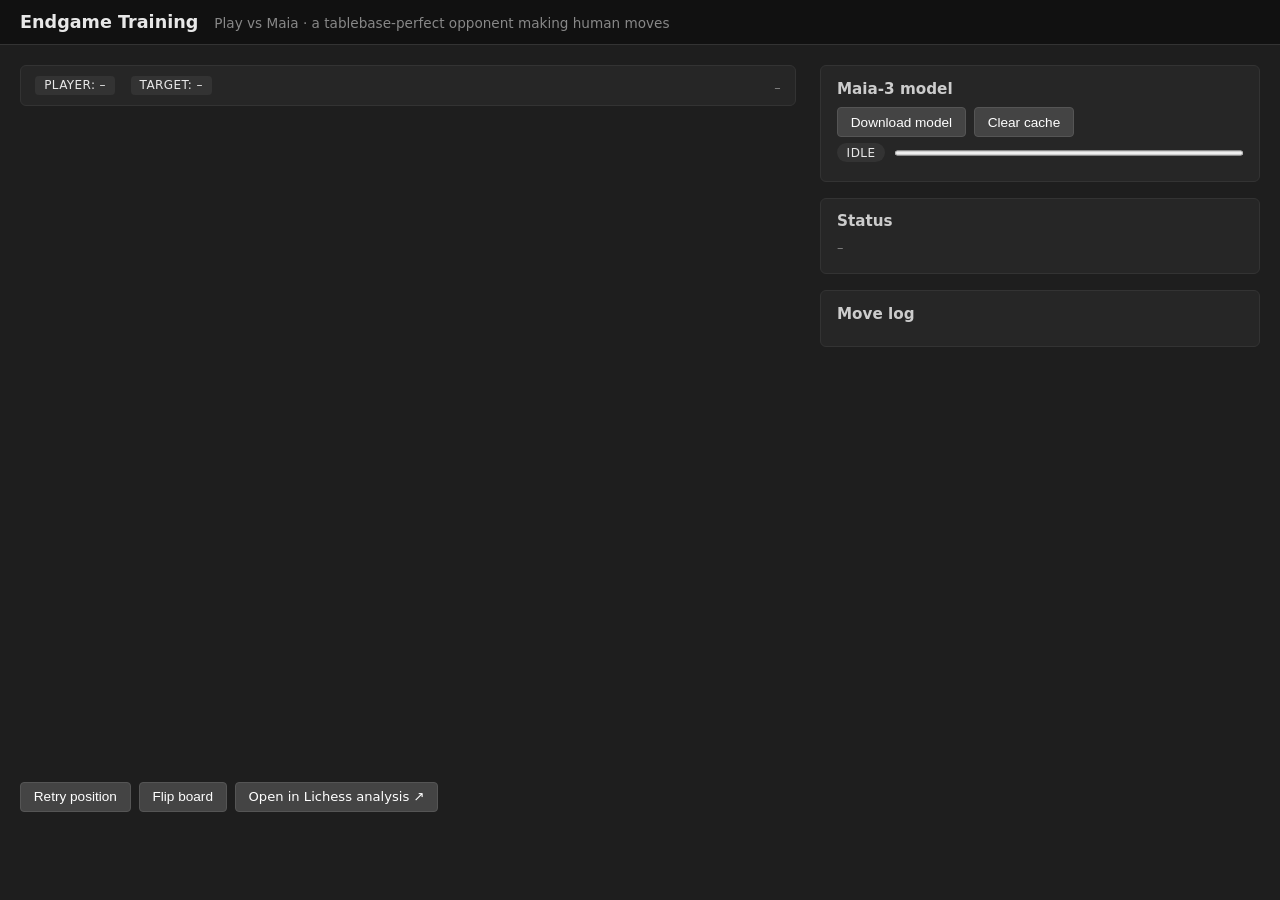
==== endgame_training.html @ 11d36320 "Small title change" ====
<!DOCTYPE html>
<html lang="en">
<head>
  <meta charset="UTF-8" />
  <meta name="viewport" content="width=device-width, initial-scale=1.0" />
  <title>Maia Local — Endgame Training</title>
  <link rel="stylesheet" href="./vendor/chessground.base.css" />
  <link rel="stylesheet" href="./vendor/chessground.brown.css" />
  <link rel="stylesheet" href="./vendor/chessground.cburnett.css" />
  <link rel="stylesheet" href="./styles.css" />
  <style>
    .game-banner { display: flex; gap: 1rem; align-items: center; padding: 0.6rem 0.9rem; border-radius: 6px; background: #262626; border: 1px solid #333; margin-bottom: 0.5rem; font-size: 0.9rem; }
    .game-banner .tag { background: #333; padding: 0.15rem 0.55rem; border-radius: 4px; font-size: 0.75rem; letter-spacing: 0.4px; text-transform: uppercase; }
    .result-overlay { padding: 0.7rem 1rem; border-radius: 6px; margin-top: 0.5rem; font-weight: 600; }
    .result-success  { background: #224c2b; border: 1px solid #3b8048; }
    .result-fail { background: #5c2626; border: 1px solid #a04040; }
    .result-warn { background: #5c4a26; border: 1px solid #a08040; }
    #move-log { max-height: 220px; overflow: auto; font-family: monospace; font-size: 0.82rem; }
    #move-log .pair { display: flex; gap: 0.4rem; }
    #move-log .num { color: #888; min-width: 2.5em; }
    .small-link { color: #8ab; text-decoration: none; font-size: 0.82rem; }
    .small-link:hover { text-decoration: underline; }
  </style>
</head>
<body>
  <header>
    <h1>Endgame Training</h1>
    <span class="sub">Play vs Maia · a tablebase-perfect opponent making human moves</span>
    <span style="flex:1"></span>
  </header>

  <main>
    <section class="board-pane">
      <div class="game-banner">
        <span class="tag" id="tag-player">Player: –</span>
        <span class="tag" id="tag-target">Target: –</span>
        <span style="flex:1"></span>
        <span id="turn-indicator" class="muted">–</span>
      </div>

      <div id="board" class="cg-wrap"></div>

      <div class="board-controls">
        <div class="row">
          <button id="retry">Retry position</button>
          <button id="flip">Flip board</button>
          <a id="lichess-analysis" class="small-link" target="_blank" rel="noopener"
             style="padding:0.4rem 0.8rem; background:#444; border:1px solid #555; border-radius:4px; color:#fff;">Open in Lichess analysis ↗</a>
        </div>
        <div id="result" style="display:none"></div>
      </div>
    </section>

    <section class="side-pane">
      <div class="panel">
        <h3>Maia-3 model</h3>
        <div class="row">
          <button id="download">Download model</button>
          <button id="clear-cache" title="Delete cached weights from IndexedDB">Clear cache</button>
        </div>
        <div class="status">
          <span id="status" class="pill">idle</span>
          <progress id="progress" max="100" value="0"></progress>
        </div>
        <div id="storage-info" class="muted"></div>
      </div>

      <div class="panel">
        <h3>Status</h3>
        <div id="tb-info" class="muted">–</div>
        <div id="maia-info" class="muted"></div>
      </div>

      <div class="panel">
        <h3>Move log</h3>
        <div id="move-log"></div>
      </div>
    </section>
  </main>

  <script type="module" src="./endgame_training.js"></script>
</body>
</html>
---- vendor/chessground.base.css ----
.cg-wrap {
  box-sizing: content-box;
  position: relative;
  display: block;
}

cg-container {
  position: absolute;
  width: 100%;
  height: 100%;
  display: block;
  top: 0;
}

cg-board {
  position: absolute;
  top: 0;
  left: 0;
  width: 100%;
  height: 100%;
  -webkit-user-select: none;
  -moz-user-select: none;
  -ms-user-select: none;
  user-select: none;
  line-height: 0;
  background-size: cover;
}

.cg-wrap.manipulable cg-board {
  cursor: pointer;
}

cg-board square {
  position: absolute;
  top: 0;
  left: 0;
  width: 12.5%;
  height: 12.5%;
  pointer-events: none;
}

cg-board square.move-dest {
  pointer-events: auto;
}

cg-board square.last-move {
  will-change: transform;
}

.cg-wrap piece {
  position: absolute;
  top: 0;
  left: 0;
  width: 12.5%;
  height: 12.5%;
  background-size: cover;
  z-index: 2;
  will-change: transform;
  pointer-events: none;
}

cg-board piece.dragging {
  cursor: move;
  /* !important to override z-index from 3D piece inline style */
  z-index: 11 !important;
}

piece.anim {
  z-index: 8;
}

piece.fading {
  z-index: 1;
  opacity: 0.5;
}

.cg-wrap piece.ghost {
  opacity: 0.3;
}

.cg-wrap piece svg {
  overflow: hidden;
  position: relative;
  top: 0px;
  left: 0px;
  width: 100%;
  height: 100%;
  pointer-events: none;
  z-index: 2;
  opacity: 0.6;
}

.cg-wrap cg-auto-pieces,
.cg-wrap .cg-shapes,
.cg-wrap .cg-custom-svgs {
  overflow: visible;
  position: absolute;
  top: 0px;
  left: 0px;
  width: 100%;
  height: 100%;
  pointer-events: none;
}

.cg-wrap cg-auto-pieces {
  z-index: 2;
}

.cg-wrap cg-auto-pieces piece {
  opacity: 0.3;
}

.cg-wrap .cg-shapes {
  overflow: hidden;
  opacity: 0.6;
  z-index: 2;
}

.cg-wrap .cg-custom-svgs {
  /* over piece.anim = 8, but under piece.dragging = 11 */
  z-index: 9;
}

.cg-wrap .cg-custom-svgs svg {
  overflow: visible;
}

.cg-wrap coords {
  position: absolute;
  display: flex;
  pointer-events: none;
  opacity: 0.8;
  font-family: sans-serif;
  font-size: 9px;
}

.cg-wrap coords.ranks {
  left: 4px;
  top: -20px;
  flex-flow: column-reverse;
  height: 100%;
  width: 12px;
}

.cg-wrap coords.ranks.black {
  flex-flow: column;
}

.cg-wrap coords.ranks.left {
  left: -15px;
  align-items: flex-end;
}

.cg-wrap coords.files {
  bottom: -4px;
  left: 24px;
  flex-flow: row;
  width: 100%;
  height: 16px;
  text-transform: uppercase;
  text-align: center;
}

.cg-wrap coords.files.black {
  flex-flow: row-reverse;
}

.cg-wrap coords coord {
  flex: 1 1 auto;
}

.cg-wrap coords.ranks coord {
  transform: translateY(39%);
}

.cg-wrap coords.squares {
  bottom: 0;
  left: 0;
  text-transform: uppercase;
  text-align: right;
  flex-flow: column-reverse;
  height: 100%;
  width: 12.5%;
}

.cg-wrap coords.squares.black {
  flex-flow: column;
}

.cg-wrap coords.squares.left {
  text-align: left;
}

.cg-wrap coords.squares coord {
  padding: 6% 4%;
}

.cg-wrap coords.squares.rank2 {
  transform: translateX(100%);
}

.cg-wrap coords.squares.rank3 {
  transform: translateX(200%);
}

.cg-wrap coords.squares.rank4 {
  transform: translateX(300%);
}

.cg-wrap coords.squares.rank5 {
  transform: translateX(400%);
}

.cg-wrap coords.squares.rank6 {
  transform: translateX(500%);
}

.cg-wrap coords.squares.rank7 {
  transform: translateX(600%);
}

.cg-wrap coords.squares.rank8 {
  transform: translateX(700%);
}
---- vendor/chessground.brown.css ----
/** Colored board squares as an embedded SVG */
cg-board {
  background-color: #f0d9b5;
  background-image: url('[data-uri]');
}

/** Interactive board square colors */
cg-board square.move-dest {
  background: radial-gradient(rgba(20, 85, 30, 0.5) 22%, #208530 0, rgba(0, 0, 0, 0.3) 0, rgba(0, 0, 0, 0) 0);
}
cg-board square.premove-dest {
  background: radial-gradient(rgba(20, 30, 85, 0.5) 22%, #203085 0, rgba(0, 0, 0, 0.3) 0, rgba(0, 0, 0, 0) 0);
}
cg-board square.oc.move-dest {
  background: radial-gradient(transparent 0%, transparent 80%, rgba(20, 85, 0, 0.3) 80%);
}
cg-board square.oc.premove-dest {
  background: radial-gradient(transparent 0%, transparent 80%, rgba(20, 30, 85, 0.2) 80%);
}
cg-board square.move-dest:hover {
  background: rgba(20, 85, 30, 0.3);
}
cg-board square.premove-dest:hover {
  background: rgba(20, 30, 85, 0.2);
}
cg-board square.last-move {
  background-color: rgba(155, 199, 0, 0.41);
}
cg-board square.selected {
  background-color: rgba(20, 85, 30, 0.5);
}
cg-board square.check {
  background: radial-gradient(
    ellipse at center,
    rgba(255, 0, 0, 1) 0%,
    rgba(231, 0, 0, 1) 25%,
    rgba(169, 0, 0, 0) 89%,
    rgba(158, 0, 0, 0) 100%
  );
}
cg-board square.current-premove {
  background-color: rgba(20, 30, 85, 0.5);
}

/** Alternating colors in rank/file/square labels */
.orientation-white .ranks :nth-child(odd),
.orientation-white .files :nth-child(even),
.orientation-black .ranks :nth-child(even),
.orientation-black .files :nth-child(odd),
coords.squares:nth-of-type(odd) :nth-child(even),
coords.squares:nth-of-type(even) :nth-child(odd) {
  color: rgba(72, 72, 72, 0.8);
}

.orientation-white .ranks :nth-child(even),
.orientation-white .files :nth-child(odd),
.orientation-black .ranks :nth-child(odd),
.orientation-black .files :nth-child(even),
coords.squares:nth-of-type(odd) :nth-child(odd),
coords.squares:nth-of-type(even) :nth-child(even) {
  color: rgba(255, 255, 255, 0.8);
}
---- vendor/chessground.cburnett.css ----
/** Embedded SVGs for all chess pieces */
.cg-wrap piece.pawn.white {
  background-image: url('[data-uri]');
}
.cg-wrap piece.bishop.white {
  background-image: url('[data-uri]');
}
.cg-wrap piece.knight.white {
  background-image: url('[data-uri]');
}
.cg-wrap piece.rook.white {
  background-image: url('[data-uri]');
}
.cg-wrap piece.queen.white {
  background-image: url('[data-uri]');
}
.cg-wrap piece.king.white {
  background-image: url('[data-uri]');
}
.cg-wrap piece.pawn.black {
  background-image: url('[data-uri]');
}
.cg-wrap piece.bishop.black {
  background-image: url('[data-uri]');
}
.cg-wrap piece.knight.black {
  background-image: url('[data-uri]');
}
.cg-wrap piece.rook.black {
  background-image: url('[data-uri]');
}
.cg-wrap piece.queen.black {
  background-image: url('[data-uri]');
}
.cg-wrap piece.king.black {
  background-image: url('[data-uri]');
}
---- styles.css ----
* { box-sizing: border-box; }
body { margin: 0; font-family: system-ui, sans-serif; background: #1e1e1e; color: #e8e8e8; }
header { padding: 0.75rem 1.25rem; background: #111; border-bottom: 1px solid #333; display: flex; align-items: baseline; gap: 1rem; }
header h1 { margin: 0; font-size: 1.1rem; }
header .sub { color: #888; font-size: 0.85rem; }
main { display: grid; grid-template-columns: minmax(320px, 1fr) minmax(320px, 440px); gap: 1.5rem; padding: 1.25rem; max-width: 1400px; margin: 0 auto; }
@media (max-width: 900px) { main { grid-template-columns: 1fr; } }

.board-pane { display: flex; flex-direction: column; gap: 0.75rem; }
#board { width: 100%; aspect-ratio: 1/1; max-width: 640px; }
.board-controls { display: flex; flex-direction: column; gap: 0.5rem; }
.board-controls input[type=text] { width: 100%; font-family: monospace; font-size: 0.85rem; padding: 0.4rem; background: #2a2a2a; color: #eee; border: 1px solid #444; border-radius: 4px; }

.side-pane { display: flex; flex-direction: column; gap: 1rem; }
.panel { background: #262626; border: 1px solid #333; border-radius: 6px; padding: 0.85rem 1rem; }
.panel h3 { margin: 0 0 0.6rem 0; font-size: 0.95rem; color: #ccc; }
.row { display: flex; gap: 0.5rem; align-items: center; flex-wrap: wrap; margin: 0.25rem 0; }
label { display: inline-flex; align-items: center; gap: 0.4rem; font-size: 0.85rem; color: #bbb; }
button { padding: 0.4rem 0.8rem; background: #444; color: #fff; border: 1px solid #555; border-radius: 4px; cursor: pointer; font-size: 0.85rem; }
button:hover:not([disabled]) { background: #555; }
button[disabled] { opacity: 0.4; cursor: not-allowed; }
select, input[type=text] { background: #2a2a2a; color: #eee; border: 1px solid #444; border-radius: 4px; padding: 0.25rem 0.4rem; font-size: 0.85rem; }

.status { display: flex; align-items: center; gap: 0.6rem; margin-top: 0.4rem; }
.pill { display: inline-block; padding: 0.15rem 0.6rem; border-radius: 999px; background: #333; font-size: 0.75rem; text-transform: uppercase; letter-spacing: 0.5px; }
.pill.ready { background: #2c6e34; }
.pill.error { background: #8a2a2a; }
.pill.downloading, .pill.loading { background: #8a6a1e; }
#progress { flex: 1; height: 10px; }
.muted { color: #888; font-size: 0.8rem; margin-top: 0.3rem; }

.eval-bar { width: 100%; height: 20px; background: #111; border: 1px solid #444; border-radius: 4px; overflow: hidden; position: relative; }
.eval-white { height: 100%; background: linear-gradient(90deg, #e8e8e8, #aaa); transition: width 0.3s ease; }

#moves { width: 100%; border-collapse: collapse; font-size: 0.85rem; }
#moves th, #moves td { text-align: left; padding: 0.3rem 0.4rem; border-bottom: 1px solid #333; }
#moves th { color: #888; font-weight: normal; font-size: 0.75rem; }
#moves td:first-child { font-family: monospace; font-weight: 600; }
#moves td:nth-child(2) { font-variant-numeric: tabular-nums; }
.prob-bar { display: inline-block; height: 6px; background: #3a8fd8; border-radius: 2px; vertical-align: middle; }
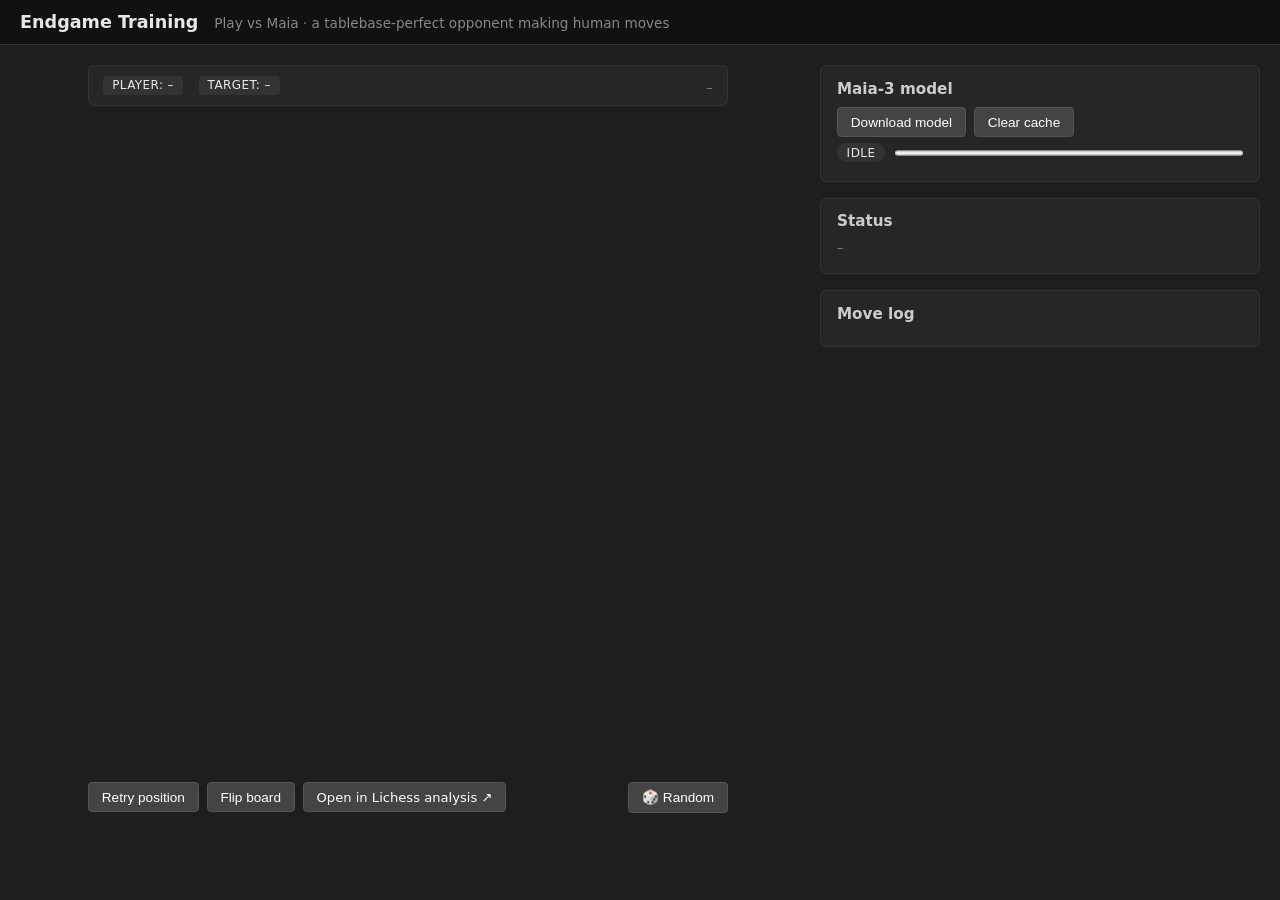
==== commit ce809d45: "Implement random endgame feature and trainer layout refinements" ====
--- a/endgame_training.html
+++ b/endgame_training.html
@@ -1,6 +1,7 @@
 <!DOCTYPE html>
 <html lang="en">
 <head>
+  <script src="coi-serviceworker.js"></script>
   <meta charset="UTF-8" />
   <meta name="viewport" content="width=device-width, initial-scale=1.0" />
   <title>Maia Local — Endgame Training</title>
@@ -38,7 +39,9 @@
         <span id="turn-indicator" class="muted">–</span>
       </div>
 
-      <div id="board" class="cg-wrap"></div>
+      <div class="board-wrap">
+        <div id="board" class="cg-wrap"></div>
+      </div>
 
       <div class="board-controls">
         <div class="row">
@@ -46,6 +49,8 @@
           <button id="flip">Flip board</button>
           <a id="lichess-analysis" class="small-link" target="_blank" rel="noopener"
              style="padding:0.4rem 0.8rem; background:#444; border:1px solid #555; border-radius:4px; color:#fff;">Open in Lichess analysis ↗</a>
+          <span style="flex:1"></span>
+          <button id="random-endgame" title="Try a random endgame">🎲 Random</button>
         </div>
         <div id="result" style="display:none"></div>
       </div>
--- a/styles.css
+++ b/styles.css
@@ -3,11 +3,33 @@
 header { padding: 0.75rem 1.25rem; background: #111; border-bottom: 1px solid #333; display: flex; align-items: baseline; gap: 1rem; }
 header h1 { margin: 0; font-size: 1.1rem; }
 header .sub { color: #888; font-size: 0.85rem; }
-main { display: grid; grid-template-columns: minmax(320px, 1fr) minmax(320px, 440px); gap: 1.5rem; padding: 1.25rem; max-width: 1400px; margin: 0 auto; }
-@media (max-width: 900px) { main { grid-template-columns: 1fr; } }
 
-.board-pane { display: flex; flex-direction: column; gap: 0.75rem; }
-#board { width: 100%; aspect-ratio: 1/1; max-width: 640px; }
+main {
+  display: grid;
+  grid-template-columns: minmax(320px, 1fr) minmax(320px, 440px);
+  gap: 1.5rem;
+  padding: 1.25rem;
+  max-width: 1400px;
+  margin: 0 auto;
+}
+
+@media (max-width: 900px) {
+  main { grid-template-columns: 1fr; }
+}
+
+.board-pane {
+  display: flex;
+  flex-direction: column;
+  gap: 0.75rem;
+  width: 100%;
+  max-width: 640px;
+  margin: 0 auto;
+}
+
+.game-banner, .board-controls, .board-wrap { width: 100%; }
+.board-wrap { position: relative; aspect-ratio: 1/1; }
+#board { width: 100%; height: 100%; }
+
 .board-controls { display: flex; flex-direction: column; gap: 0.5rem; }
 .board-controls input[type=text] { width: 100%; font-family: monospace; font-size: 0.85rem; padding: 0.4rem; background: #2a2a2a; color: #eee; border: 1px solid #444; border-radius: 4px; }
 
@@ -38,3 +60,28 @@
 #moves td:first-child { font-family: monospace; font-weight: 600; }
 #moves td:nth-child(2) { font-variant-numeric: tabular-nums; }
 .prob-bar { display: inline-block; height: 6px; background: #3a8fd8; border-radius: 2px; vertical-align: middle; }
+
+/* Promotion overlay */
+.promotion-overlay { position: absolute; inset: 0; z-index: 10; }
+.promotion-backdrop { position: absolute; inset: 0; background: rgba(0, 0, 0, 0.55); cursor: pointer; }
+.promotion-stack {
+  position: absolute;
+  display: flex;
+  flex-direction: column;
+  z-index: 1;
+}
+.promotion-cell {
+  width: 100%;
+  flex: 1;
+  display: flex; align-items: center; justify-content: center;
+  background: #f0f0f0; color: #222;
+  border: 2px solid #3a8fd8; border-radius: 4px;
+  font-size: clamp(24px, 4vw, 48px); line-height: 1;
+  cursor: pointer; padding: 0;
+  box-shadow: 0 2px 6px rgba(0, 0, 0, 0.5);
+  transition: background 0.12s, transform 0.08s;
+}
+.promotion-cell:hover, .promotion-cell:focus {
+  background: #ffdf7a; outline: none; transform: scale(1.05); z-index: 2;
+}
+@media (max-width: 900px) { .promotion-cell { font-size: 7vw; } }
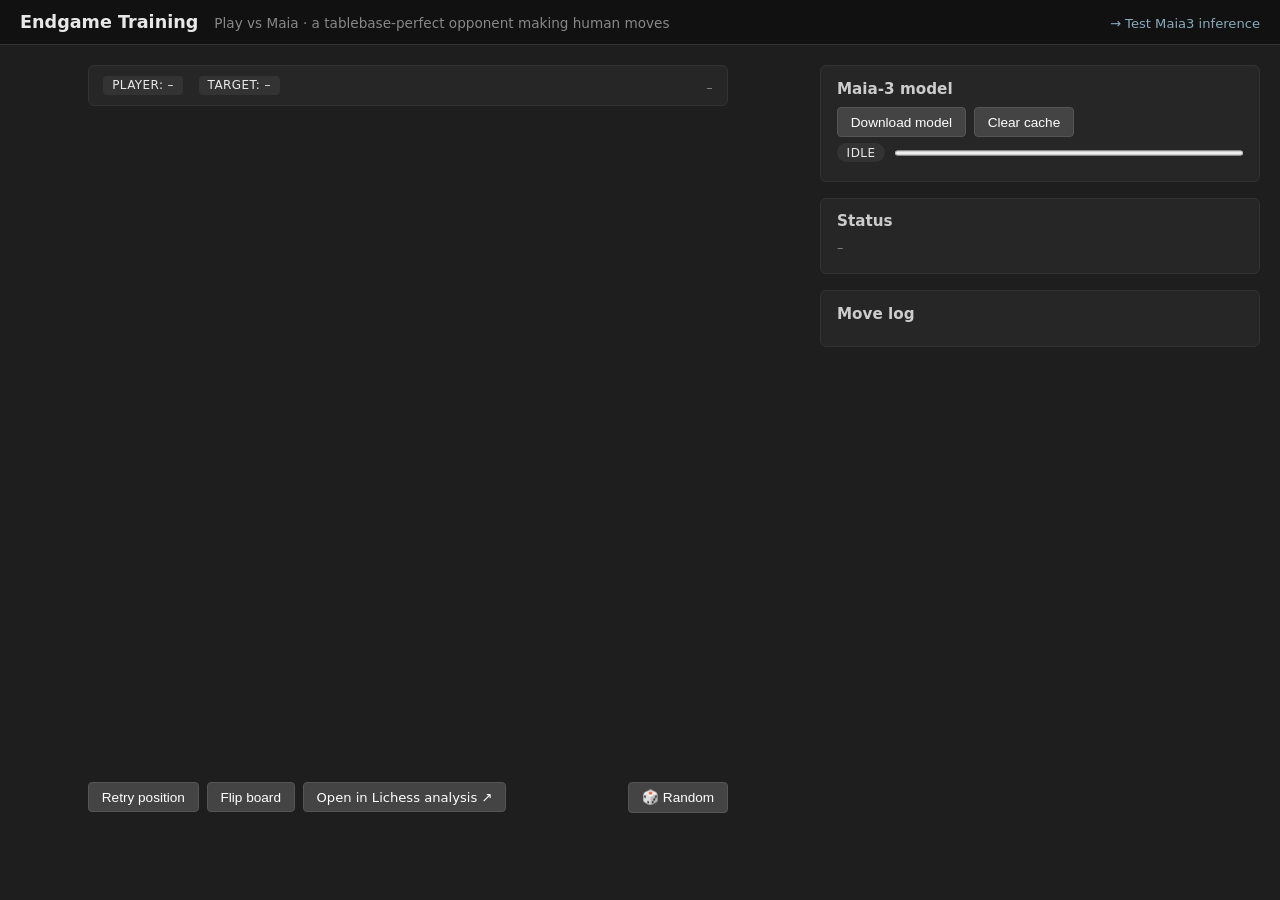
==== commit 221e2f10: "Add small top-right links to move across pages" ====
--- a/endgame_training.html
+++ b/endgame_training.html
@@ -1,7 +1,6 @@
 <!DOCTYPE html>
 <html lang="en">
 <head>
-  <script src="coi-serviceworker.js"></script>
   <meta charset="UTF-8" />
   <meta name="viewport" content="width=device-width, initial-scale=1.0" />
   <title>Maia Local — Endgame Training</title>
@@ -19,8 +18,6 @@
     #move-log { max-height: 220px; overflow: auto; font-family: monospace; font-size: 0.82rem; }
     #move-log .pair { display: flex; gap: 0.4rem; }
     #move-log .num { color: #888; min-width: 2.5em; }
-    .small-link { color: #8ab; text-decoration: none; font-size: 0.82rem; }
-    .small-link:hover { text-decoration: underline; }
   </style>
 </head>
 <body>
@@ -28,6 +25,7 @@
     <h1>Endgame Training</h1>
     <span class="sub">Play vs Maia · a tablebase-perfect opponent making human moves</span>
     <span style="flex:1"></span>
+    <a class="small-link" href="./">→ Test Maia3 inference</a>
   </header>
 
   <main>
--- a/styles.css
+++ b/styles.css
@@ -3,6 +3,8 @@
 header { padding: 0.75rem 1.25rem; background: #111; border-bottom: 1px solid #333; display: flex; align-items: baseline; gap: 1rem; }
 header h1 { margin: 0; font-size: 1.1rem; }
 header .sub { color: #888; font-size: 0.85rem; }
+.small-link { color: #8ab; text-decoration: none; font-size: 0.82rem; }
+.small-link:hover { text-decoration: underline; }
 
 main {
   display: grid;
@@ -84,4 +86,4 @@
 .promotion-cell:hover, .promotion-cell:focus {
   background: #ffdf7a; outline: none; transform: scale(1.05); z-index: 2;
 }
-@media (max-width: 900px) { .promotion-cell { font-size: 7vw; } }+@media (max-width: 900px) { .promotion-cell { font-size: 7vw; } }
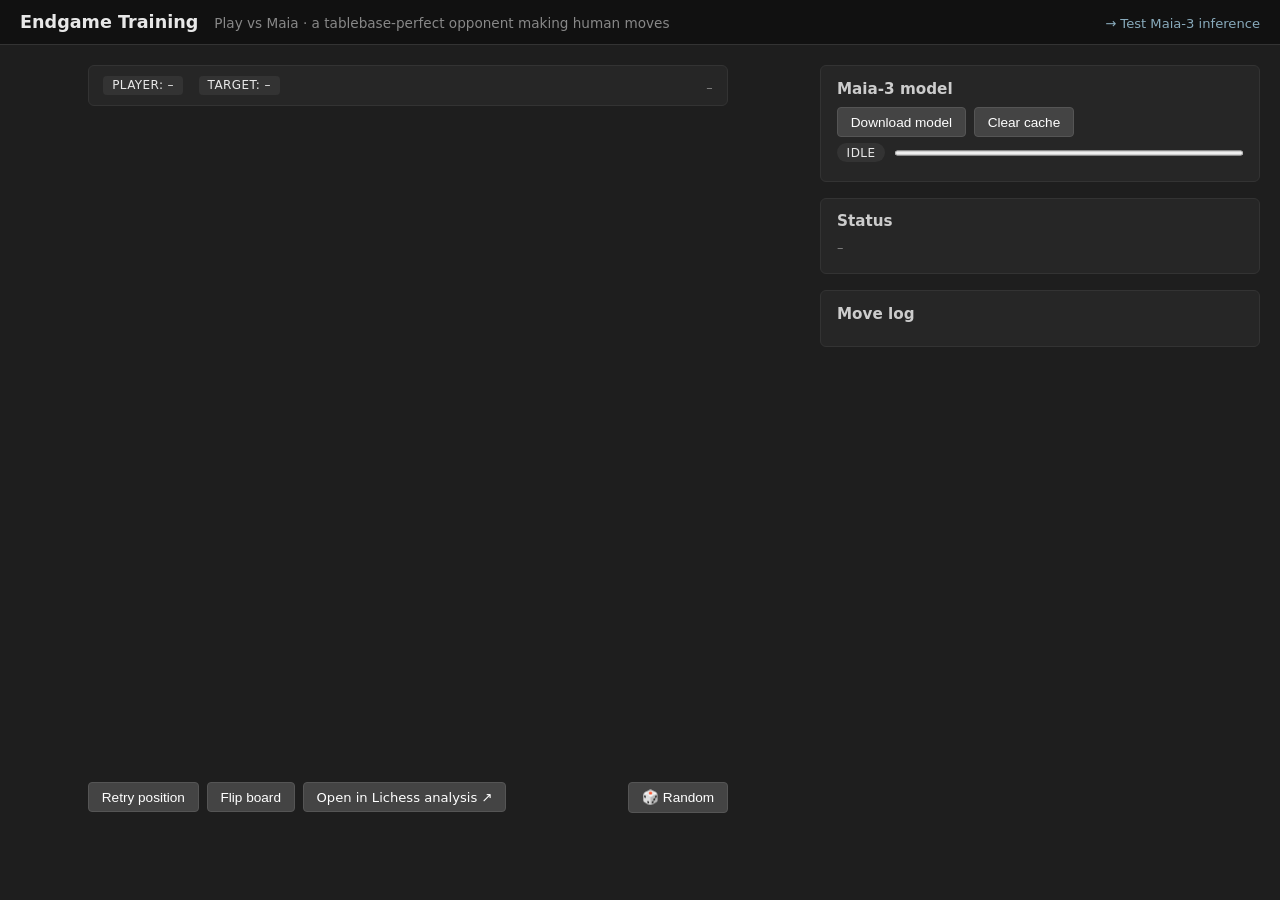
==== commit 37dd69ce: "Change Maia3 to Maia-3" ====
--- a/endgame_training.html
+++ b/endgame_training.html
@@ -25,7 +25,7 @@
     <h1>Endgame Training</h1>
     <span class="sub">Play vs Maia · a tablebase-perfect opponent making human moves</span>
     <span style="flex:1"></span>
-    <a class="small-link" href="./">→ Test Maia3 inference</a>
+    <a class="small-link" href="./">→ Test Maia-3 inference</a>
   </header>
 
   <main>
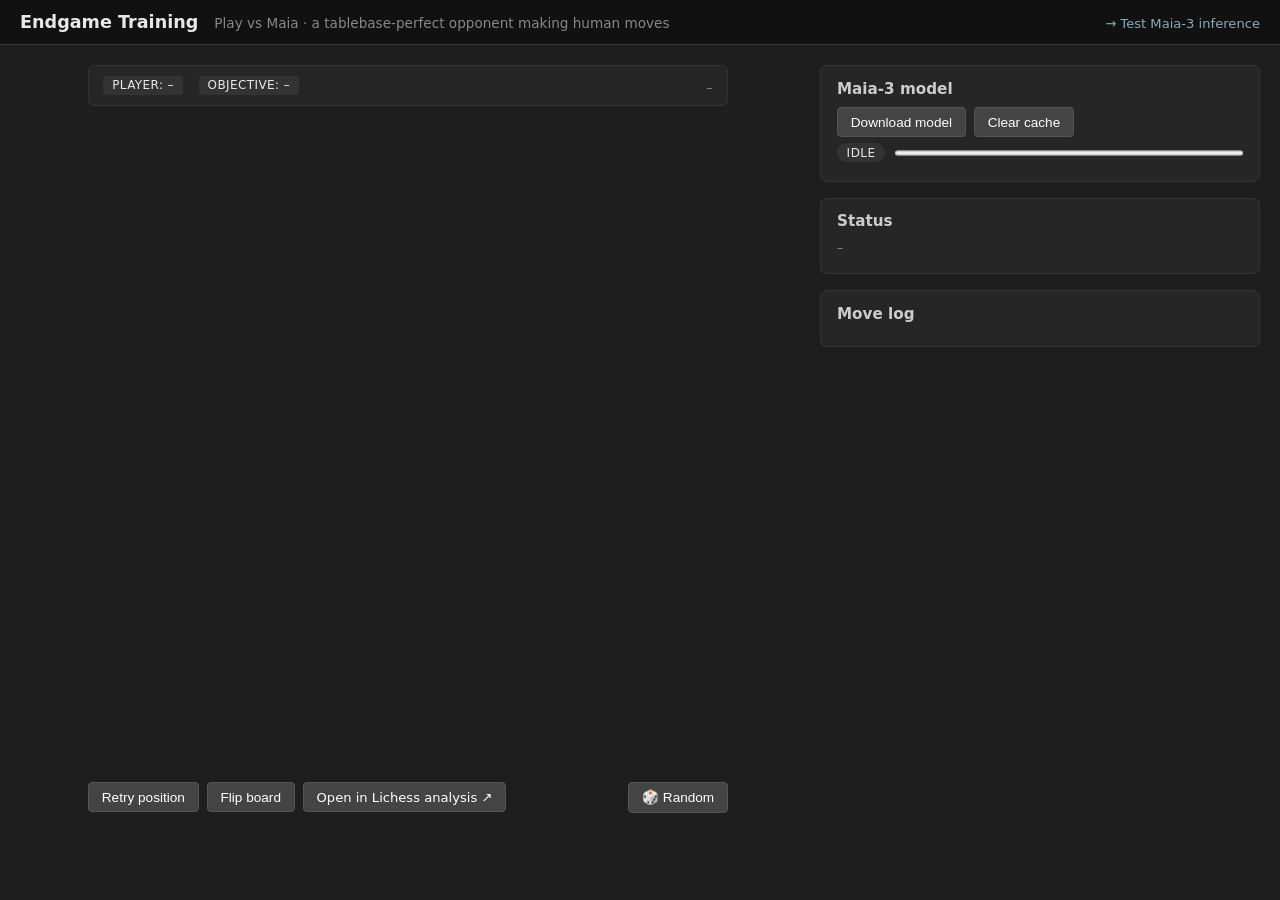
==== commit e3e9aef7: "Change target -> objective" ====
--- a/endgame_training.html
+++ b/endgame_training.html
@@ -32,7 +32,7 @@
     <section class="board-pane">
       <div class="game-banner">
         <span class="tag" id="tag-player">Player: –</span>
-        <span class="tag" id="tag-target">Target: –</span>
+        <span class="tag" id="tag-objective">Objective: –</span>
         <span style="flex:1"></span>
         <span id="turn-indicator" class="muted">–</span>
       </div>
--- a/styles.css
+++ b/styles.css
@@ -53,8 +53,10 @@
 #progress { flex: 1; height: 10px; }
 .muted { color: #888; font-size: 0.8rem; margin-top: 0.3rem; }
 
-.eval-bar { width: 100%; height: 20px; background: #111; border: 1px solid #444; border-radius: 4px; overflow: hidden; position: relative; }
-.eval-white { height: 100%; background: linear-gradient(90deg, #e8e8e8, #aaa); transition: width 0.3s ease; }
+.eval-bar { width: 100%; height: 20px; background: #111; border: 1px solid #444; border-radius: 4px; overflow: hidden; position: relative; display: flex; }
+.eval-white { height: 100%; background: #e8e8e8; transition: width 0.3s ease; }
+.eval-draw { height: 100%; background: #888; transition: width 0.3s ease; }
+.eval-black { height: 100%; background: #111; transition: width 0.3s ease; }
 
 #moves { width: 100%; border-collapse: collapse; font-size: 0.85rem; }
 #moves th, #moves td { text-align: left; padding: 0.3rem 0.4rem; border-bottom: 1px solid #333; }
